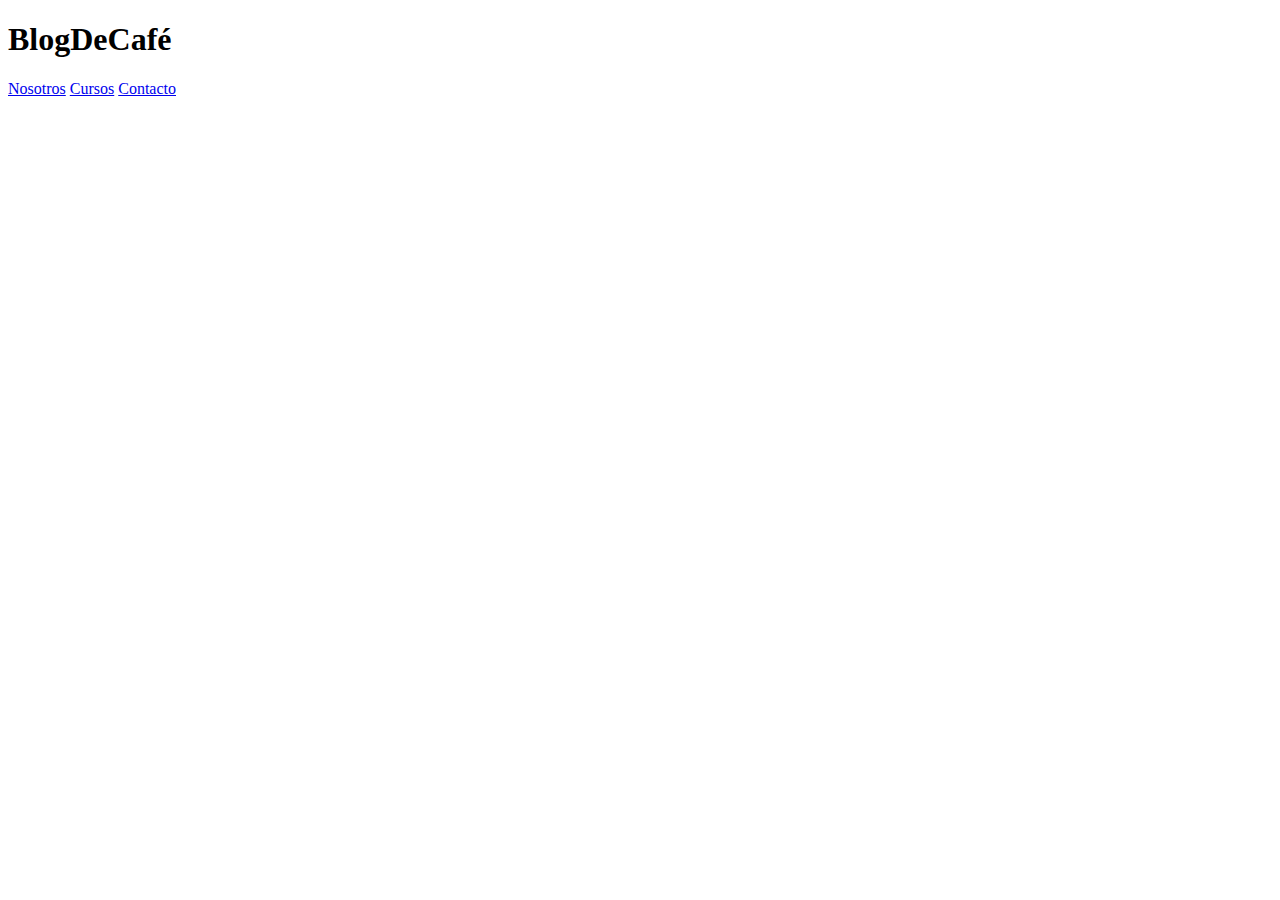
==== index.html @ 5d66c543 "archivos necesarios" ====
<!DOCTYPE html>
<html lang="en">
<head>
    <meta charset="UTF-8">
    <meta name="viewport" content="width=device-width, initial-scale=1.0">
    <meta http-equiv="X-UA-Compatible" content="ie=edge">
    <title>Blog de Café</title>

    <link rel="stylesheet" href="css/style.css">
</head>
<body>

    <h1>BlogDeCafé</h1>

    <nav class="navegacion">
        <a href="#">Nosotros</a>
        <a href="#">Cursos</a>
        <a href="#">Contacto</a>
    </nav>
    
</body>
</html>
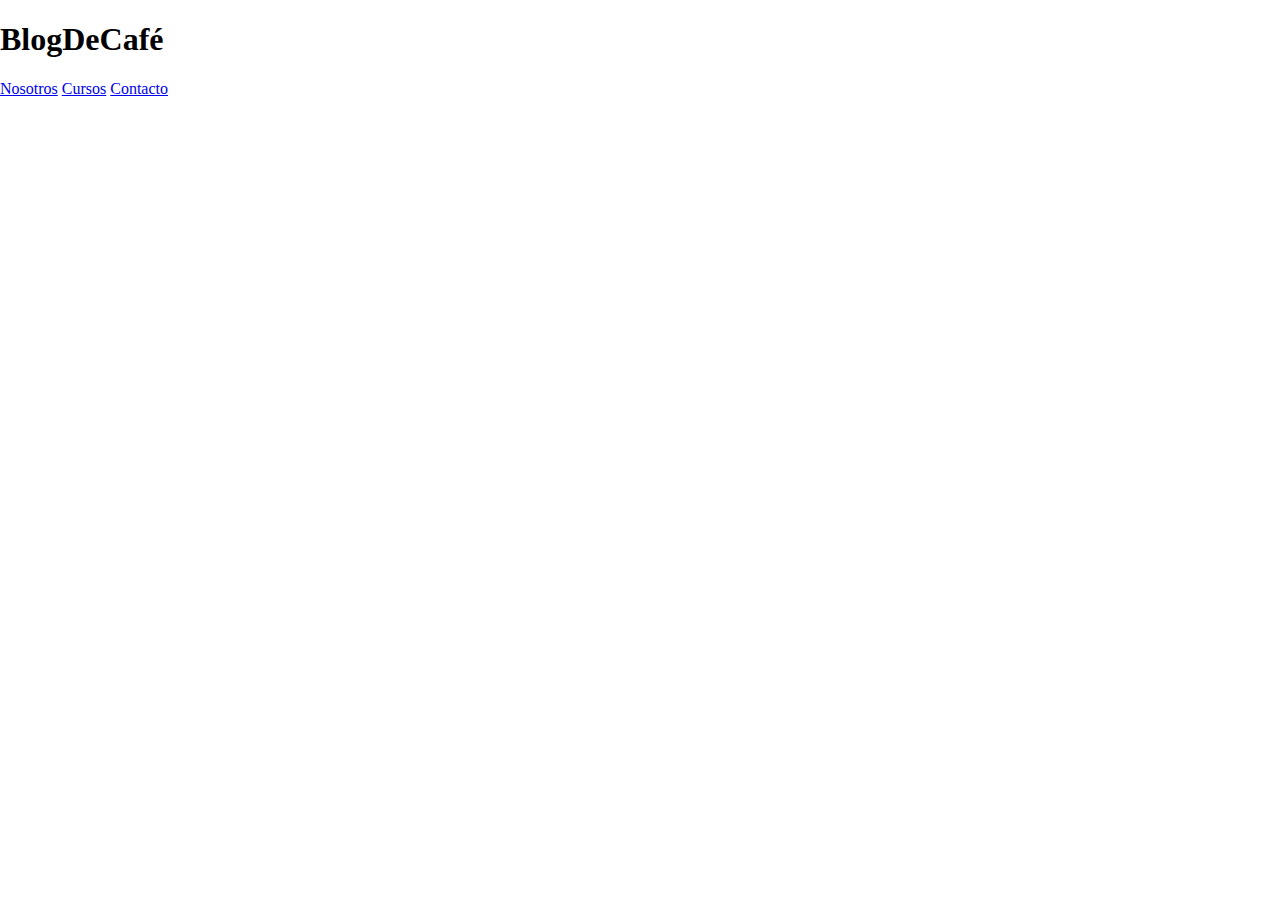
==== commit 032d2aa4: "lol" ====
--- a/index.html
+++ b/index.html
@@ -5,8 +5,9 @@
     <meta name="viewport" content="width=device-width, initial-scale=1.0">
     <meta http-equiv="X-UA-Compatible" content="ie=edge">
     <title>Blog de Café</title>
-
+    <link href="https://fonts.googleapis.com/css2?family=Open+Sans:wght@400;700&family=PT+Sans:wght@400;700&display=swap" rel="stylesheet">
     <link rel="stylesheet" href="css/style.css">
+    <link rel="stylesheet" href="css/normalize.css">
 </head>
 <body>
 
@@ -17,6 +18,6 @@
         <a href="#">Cursos</a>
         <a href="#">Contacto</a>
     </nav>
-    
+
 </body>
-</html>+</html>
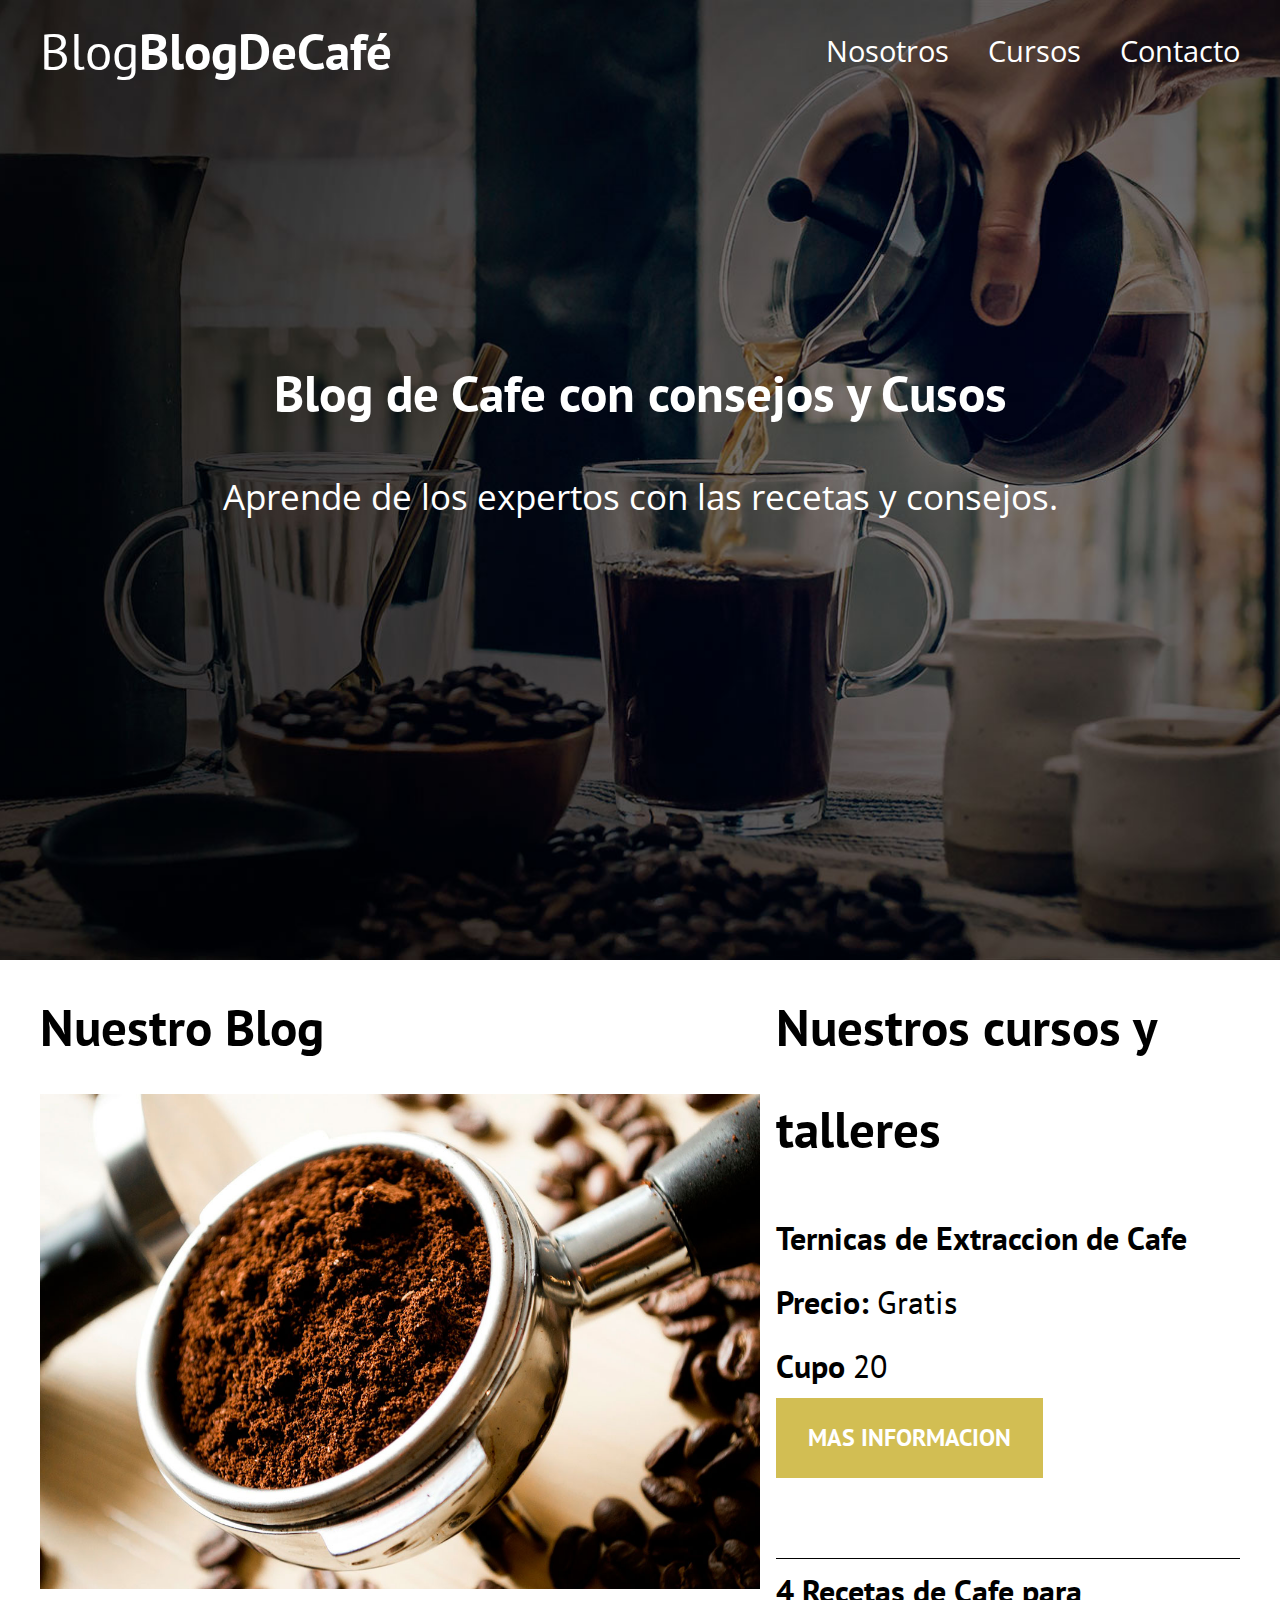
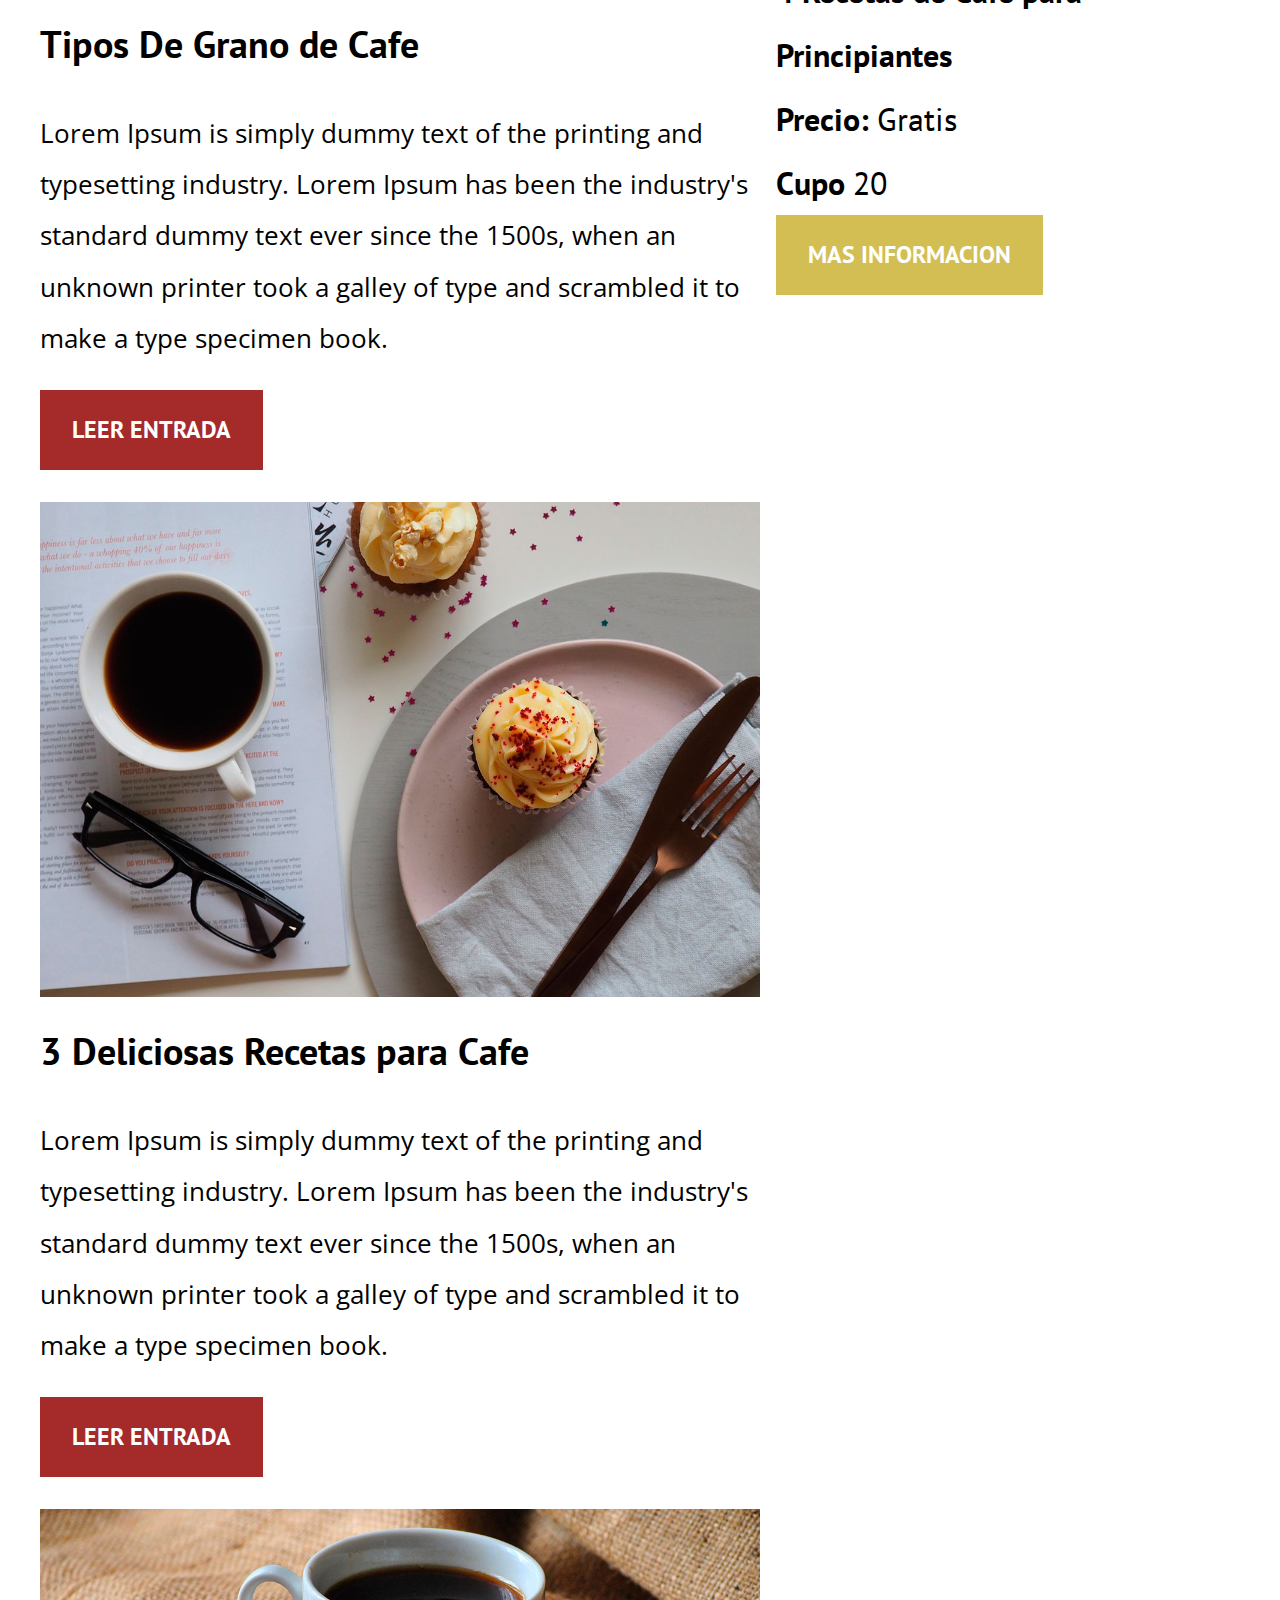
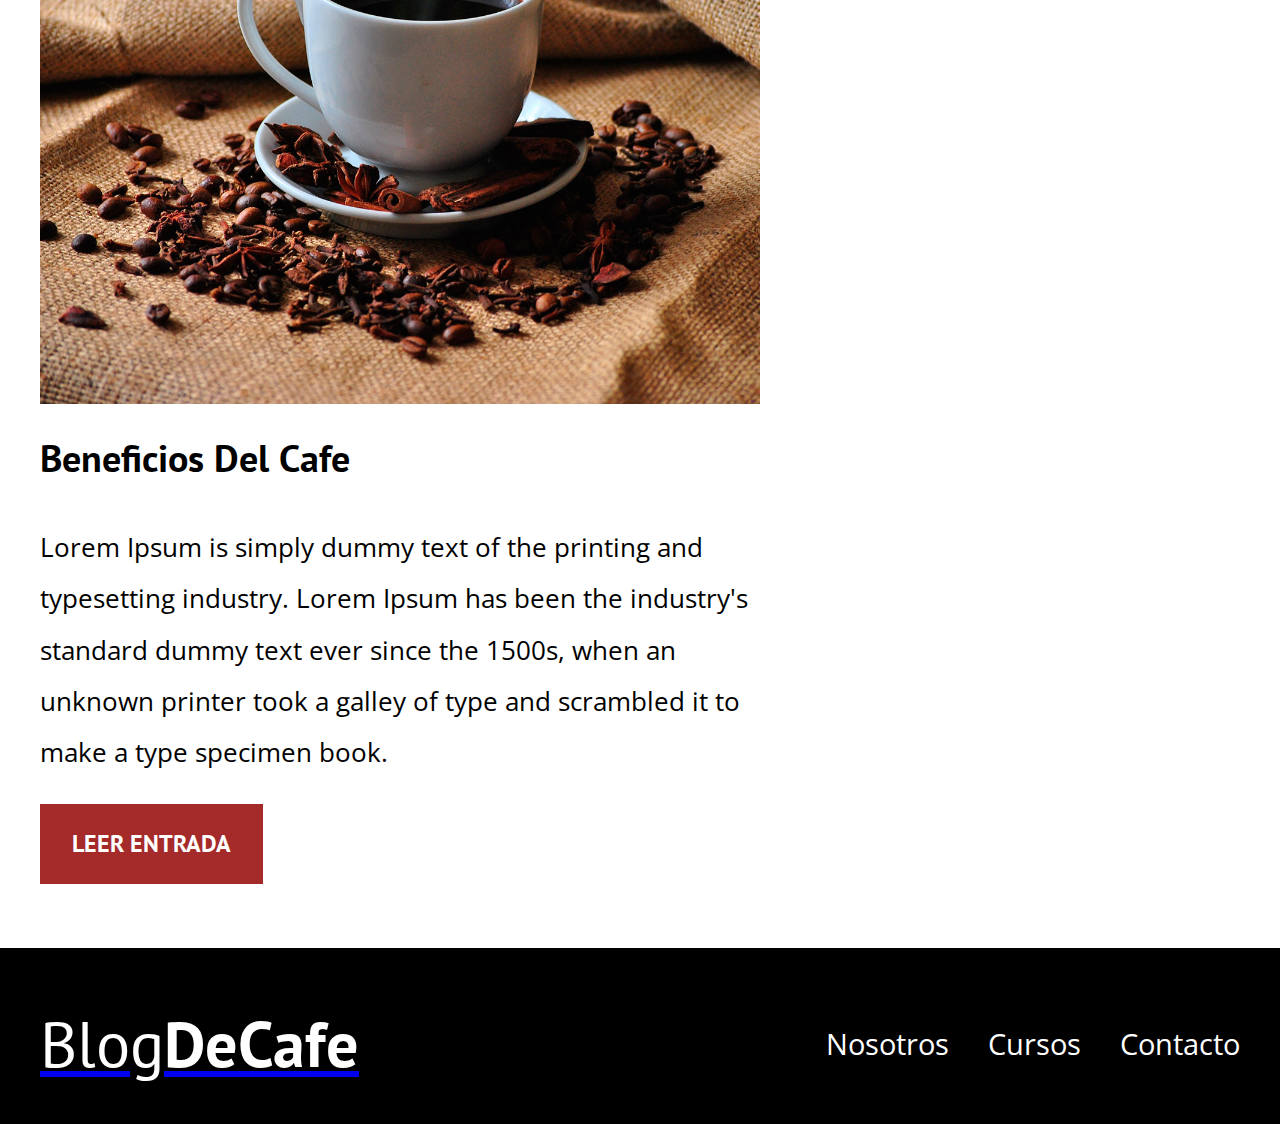
==== commit f838d985: "avances de pagina nosotros" ====
--- a/index.html
+++ b/index.html
@@ -1,23 +1,120 @@
 <!DOCTYPE html>
 <html lang="en">
+
 <head>
-    <meta charset="UTF-8">
-    <meta name="viewport" content="width=device-width, initial-scale=1.0">
-    <meta http-equiv="X-UA-Compatible" content="ie=edge">
-    <title>Blog de Café</title>
-    <link href="https://fonts.googleapis.com/css2?family=Open+Sans:wght@400;700&family=PT+Sans:wght@400;700&display=swap" rel="stylesheet">
-    <link rel="stylesheet" href="css/style.css">
-    <link rel="stylesheet" href="css/normalize.css">
+  <meta charset="UTF-8">
+  <meta name="viewport" content="width=device-width, initial-scale=1.0">
+  <meta http-equiv="X-UA-Compatible" content="ie=edge">
+  <title>Blog de Café</title>
+  <link href="https://fonts.googleapis.com/css2?family=Open+Sans:wght@400;700&family=PT+Sans:wght@400;700&display=swap" rel="stylesheet">
+  <link rel="stylesheet" href="css/style.css">
+  <link rel="stylesheet" href="css/normalize.css">
 </head>
+
 <body>
+  <header class="site-header">
+    <div class="contenedor">
+      <div class="barra">
+        <a href="/">
+          <h1 class="no-margin">Blog<span>BlogDeCafé</span></h1>
+        </a>
 
-    <h1>BlogDeCafé</h1>
+        <nav class="navegacion">
+          <a href="nosotros.html">Nosotros</a>
+          <a href="cursos.html">Cursos</a>
+          <a href="contacto.html">Contacto</a>
+        </nav>
+      </div>
 
-    <nav class="navegacion">
-        <a href="#">Nosotros</a>
-        <a href="#">Cursos</a>
-        <a href="#">Contacto</a>
-    </nav>
+      <div class="texto-header">
+        <h2 class="no-margin">Blog de Cafe con consejos y Cusos</h2>
+        <p class="no-margin">Aprende de los expertos con las recetas y consejos.</p>
+      </div>
+    </div>
+  </header>
 
+  <div class="contenido-principal contenedor">
+    <main class="blog">
+      <h2 class="no-margin">Nuestro Blog</h2>
+
+      <article class="entrada-blog">
+        <div class="imagen">
+          <img src="img/blog1.jpg" alt="Imagen blog">
+        </div>
+        <div class="contenido-blog">
+          <h3 class="no-margin">Tipos De Grano de Cafe</h3>
+          <p>Lorem Ipsum is simply dummy text of the printing and typesetting industry. Lorem Ipsum has been the industry's standard dummy text ever since the 1500s, when an unknown printer took a galley of type and scrambled it to make a type
+            specimen book.</p>
+          <a href="entrada.html" class="btn btn-primario">Leer Entrada</a>
+        </div>
+      </article>
+
+      <article class="entrada-blog">
+        <div class="imagen">
+          <img src="img/blog2.jpg" alt="Imagen blog">
+        </div>
+        <div class="contenido-blog">
+          <h3 class="no-margin">3 Deliciosas Recetas para Cafe</h3>
+          <p>Lorem Ipsum is simply dummy text of the printing and typesetting industry. Lorem Ipsum has been the industry's standard dummy text ever since the 1500s, when an unknown printer took a galley of type and scrambled it to make a type
+            specimen book.</p>
+          <a href="entrada.html" class="btn btn-primario">Leer Entrada</a>
+        </div>
+      </article>
+
+      <article class="entrada-blog">
+        <div class="imagen">
+          <img src="img/blog3.jpg" alt="Imagen blog">
+        </div>
+        <div class="contenido-blog">
+          <h3 class="no-margin">Beneficios Del Cafe</h3>
+          <p>Lorem Ipsum is simply dummy text of the printing and typesetting industry. Lorem Ipsum has been the industry's standard dummy text ever since the 1500s, when an unknown printer took a galley of type and scrambled it to make a type
+            specimen book.</p>
+          <a href="entrada.html" class="btn btn-primario">Leer Entrada</a>
+        </div>
+      </article>
+    </main>
+
+    <aside class="cursos">
+      <h2 class="no-margin">Nuestros cursos y talleres</h2>
+
+      <ul class="cursos-lista">
+        <li class="curso">
+          <h4 class="no-margin">Ternicas de Extraccion de Cafe</h4>
+
+          <p class="no-margin">Precio: <span>Gratis</span></p>
+
+          <p class="no-margin">Cupo <span>20</span></p>
+
+          <a href="cursos.html" class="btn btn-secundario">Mas informacion</a>
+        </li>
+
+        <li class="curso">
+          <h4 class="no-margin">4 Recetas de Cafe para Principiantes</h4>
+
+          <p class="no-margin">Precio: <span>Gratis</span></p>
+
+          <p class="no-margin">Cupo <span>20</span></p>
+
+          <a href="cursos.html" class="btn btn-secundario">Mas informacion</a>
+        </li>
+      </ul>
+    </aside>
+  </div>
+  <footer class="site-footer">
+    <div class="contenedor">
+      <div class="barra">
+        <a href="/">
+          <p class="no-margin">Blog<span>DeCafe</span></p>
+        </a>
+
+        <nav class="navegacion">
+          <a href="nosotros.html">Nosotros</a>
+          <a href="cursos.html">Cursos</a>
+          <a href="contacto.html">Contacto</a>
+        </nav>
+      </div>
+    </div>
+  </footer>
 </body>
+
 </html>
--- a/css/style.css
+++ b/css/style.css
@@ -0,0 +1,249 @@
+1
+
+/* apply a natural box layout model to all elements, but allowing components to change */
+html {
+  box-sizing: border-box;
+  font-size: 62.5%;
+  /*para rems*/
+}
+
+*, *:before, *:after {
+  box-sizing: inherit;
+}
+
+body {
+  font-family: 'Open Sans', sans-serif;
+  font-size: 1.6rem;
+  line-height: 2;
+}
+
+/*Globales*/
+.contenedor {
+  max-width: 1200px;
+  width: 95%;
+  margin: 0 auto;
+}
+
+h1, h2, h3, h4 {
+  font-family: 'PT Sans', sans-serif;
+}
+
+h1 {
+  font-size: 4rem;
+}
+
+h2 {
+  font-size: 3.2rem;
+}
+
+h3 {
+  font-size: 2.4rem;
+}
+
+h4 {
+  font-size: 2rem;
+}
+
+img {
+  max-width: 100%;
+}
+
+/*Utilidades*/
+.centrar-texto {
+  text-align: center;
+}
+
+.no-margin {
+  margin: 0;
+}
+
+.btn {
+  display: block;
+  text-align: center;
+  padding: 1rem 2rem;
+  margin-bottom: 2rem;
+  font-family: 'PT Sans', sans-serif;
+  font-weight: 700;
+  text-decoration: none;
+  text-transform: uppercase;
+  font-size: 1.5rem;
+  color: white;
+}
+
+@media (min-width: 768px) {
+  .btn {
+    display: inline-block;
+  }
+}
+
+.btn-primario {
+  background-color: brown;
+}
+
+.btn-secundario {
+  background-color: rgb(210, 190, 83);
+}
+
+/*header*/
+@media (min-width:768px) {
+  .barra {
+    display: flex;
+    justify-content: space-between;
+    align-items: center;
+  }
+}
+
+.site-header {
+  background-image: url(../img/banner.jpg);
+  background-repeat: no-repeat;
+  background-position: center center;
+  background-size: cover;
+  height: 60rem;
+}
+
+.site-header a {
+  color: white;
+  text-decoration: none;
+}
+
+.site-header h1 {
+  text-align: center;
+  font-weight: 400;
+}
+
+.site-header h1 span {
+  font-weight: 700;
+}
+
+.navegacion a {
+  text-align: center;
+  display: block;
+  font-size: 1.8rem;
+  text-decoration: none;
+  color: white;
+}
+
+@media (min-width: 768px) {
+  .navegacion a {
+    display: inline;
+    margin-right: 2rem;
+  }
+
+  .navegacion a:last-of-type {
+    margin: 0;
+  }
+}
+
+/*header texto*/
+.texto-header {
+  color: white;
+  text-align: center;
+  margin-top: 5rem;
+}
+
+@media (min-width: 768px) {
+  .texto-header {
+    margin-top: 15rem;
+  }
+}
+
+.texto-header p {
+  font-size: 2.2rem;
+}
+
+/*Contenido Principal HOME*/
+.contenido-principal {
+  display: flex;
+  flex-wrap: wrap;
+}
+
+.blog, .cursos {
+  /*flex: 0 0 100%;*/
+  flex-grow: 0;
+  flex-shrink: 0;
+  flex-basis: 100%;
+}
+
+.cursos {
+  order: -1;
+}
+
+@media (min-width:768px) {
+  .contenido-principal {
+    justify-content: space-between;
+    column-gap: 1rem;
+  }
+
+  .blog {
+    flex-basis: 60%;
+    order: -1;
+  }
+
+  .cursos {
+    flex-basis: calc(40% - 1rem);
+  }
+}
+
+.cursos-lista {
+  padding: 0;
+  list-style: none;
+}
+
+.curso {
+  padding-bottom: 3rem;
+  border-bottom: 1px solid black;
+}
+
+.curso:last-of-type {
+  border-bottom: none;
+}
+
+.curso p {
+  font-family: 'PT Sans', sans-serif;
+  font-weight: 700;
+  font-size: 2rem;
+}
+
+.curso p span {
+  font-weight: 400;
+}
+
+/*footer*/
+.site-footer {
+  background-color: black;
+  margin-top: 2rem;
+  padding: 2rem 0 1rem 0;
+}
+
+.site-footer p {
+  color: white;
+  font-size: 4rem;
+  font-weight: 400;
+  font-family: 'PT Sans', sans-serif;
+}
+
+.site-footer span {
+  font-weight: 700;
+}
+
+@media (max-width: 768px) {
+  .site-footer {
+    text-align: center;
+  }
+}
+
+@media (min-width: 768px) {
+  .grid {
+    display: grid;
+    grid-template-columns: 50% 50%;
+    column-gap: 1rem;
+    margin: 0 auto;
+  }
+  .contenedor-6 p {
+    font-size: 1.3rem;
+    text-align: justify;
+  }
+  .contenedor h2{
+    margin: 1rem 0;
+  }
+}
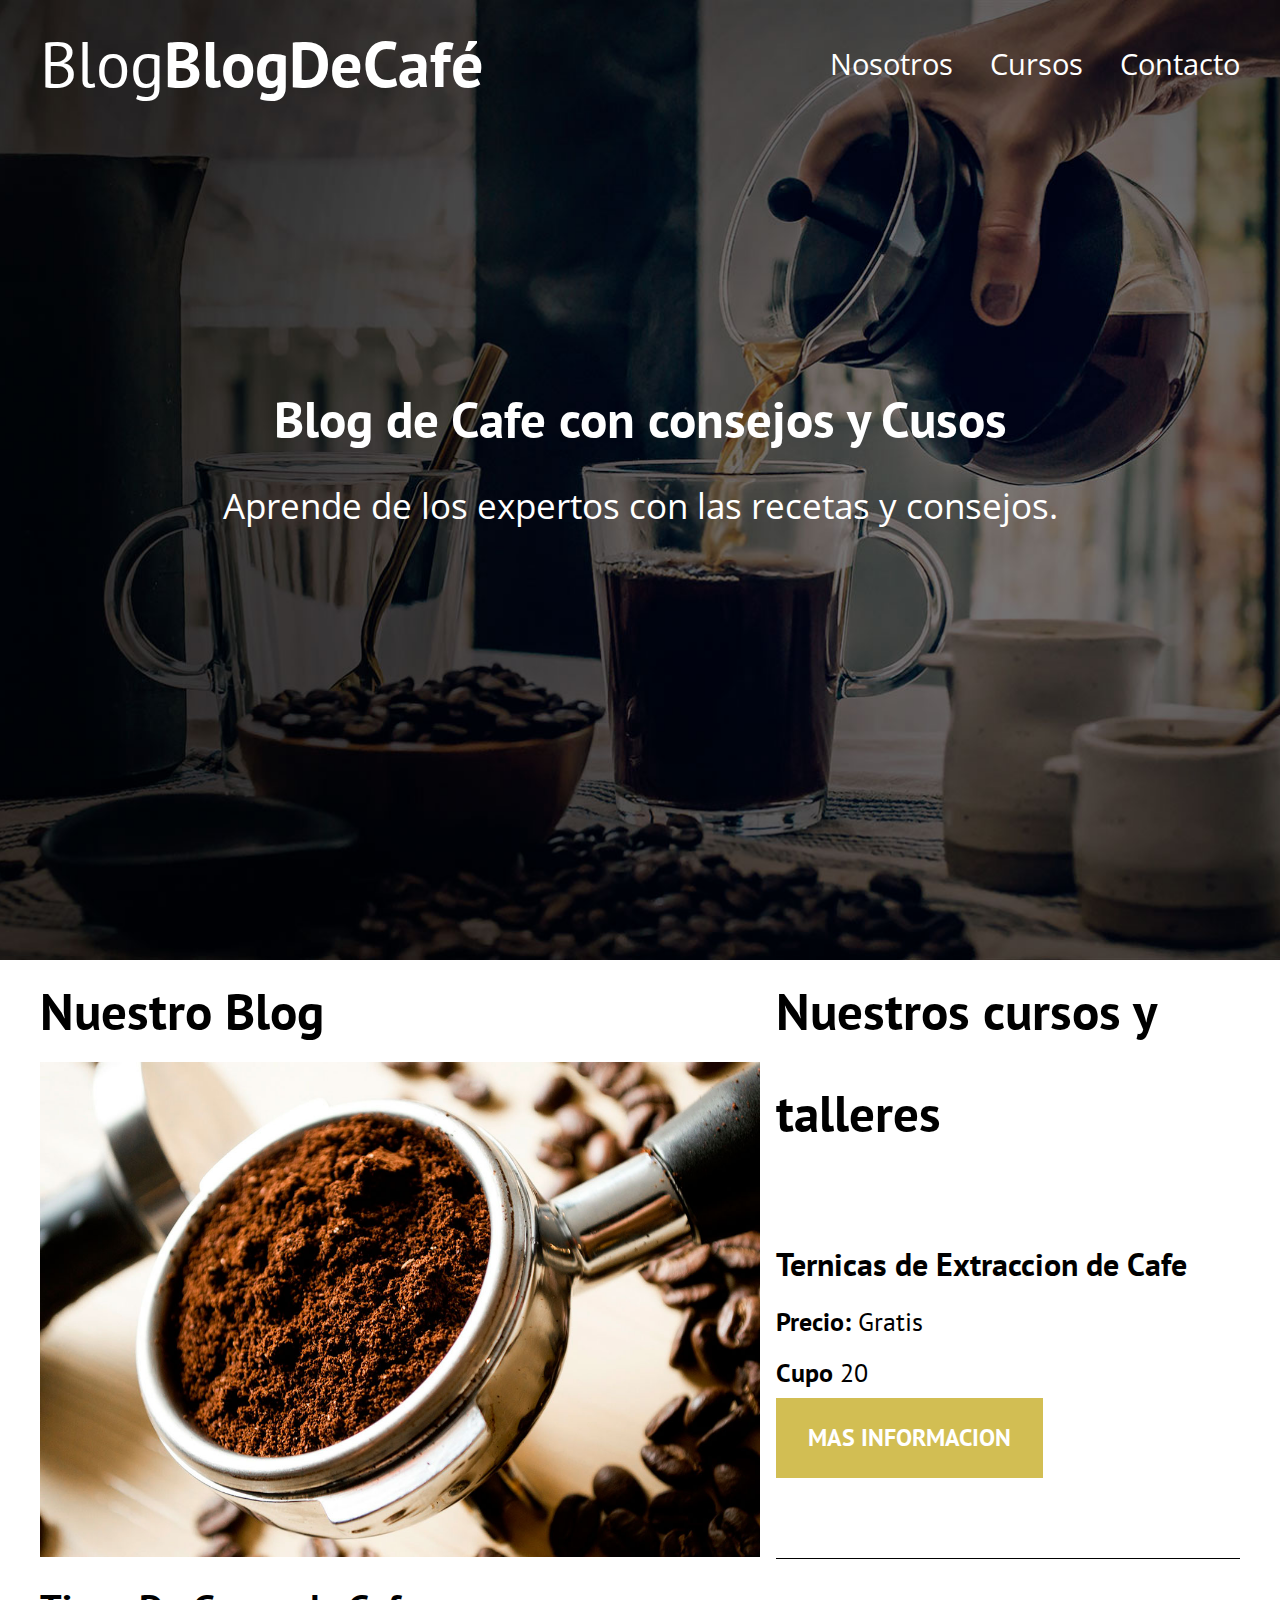
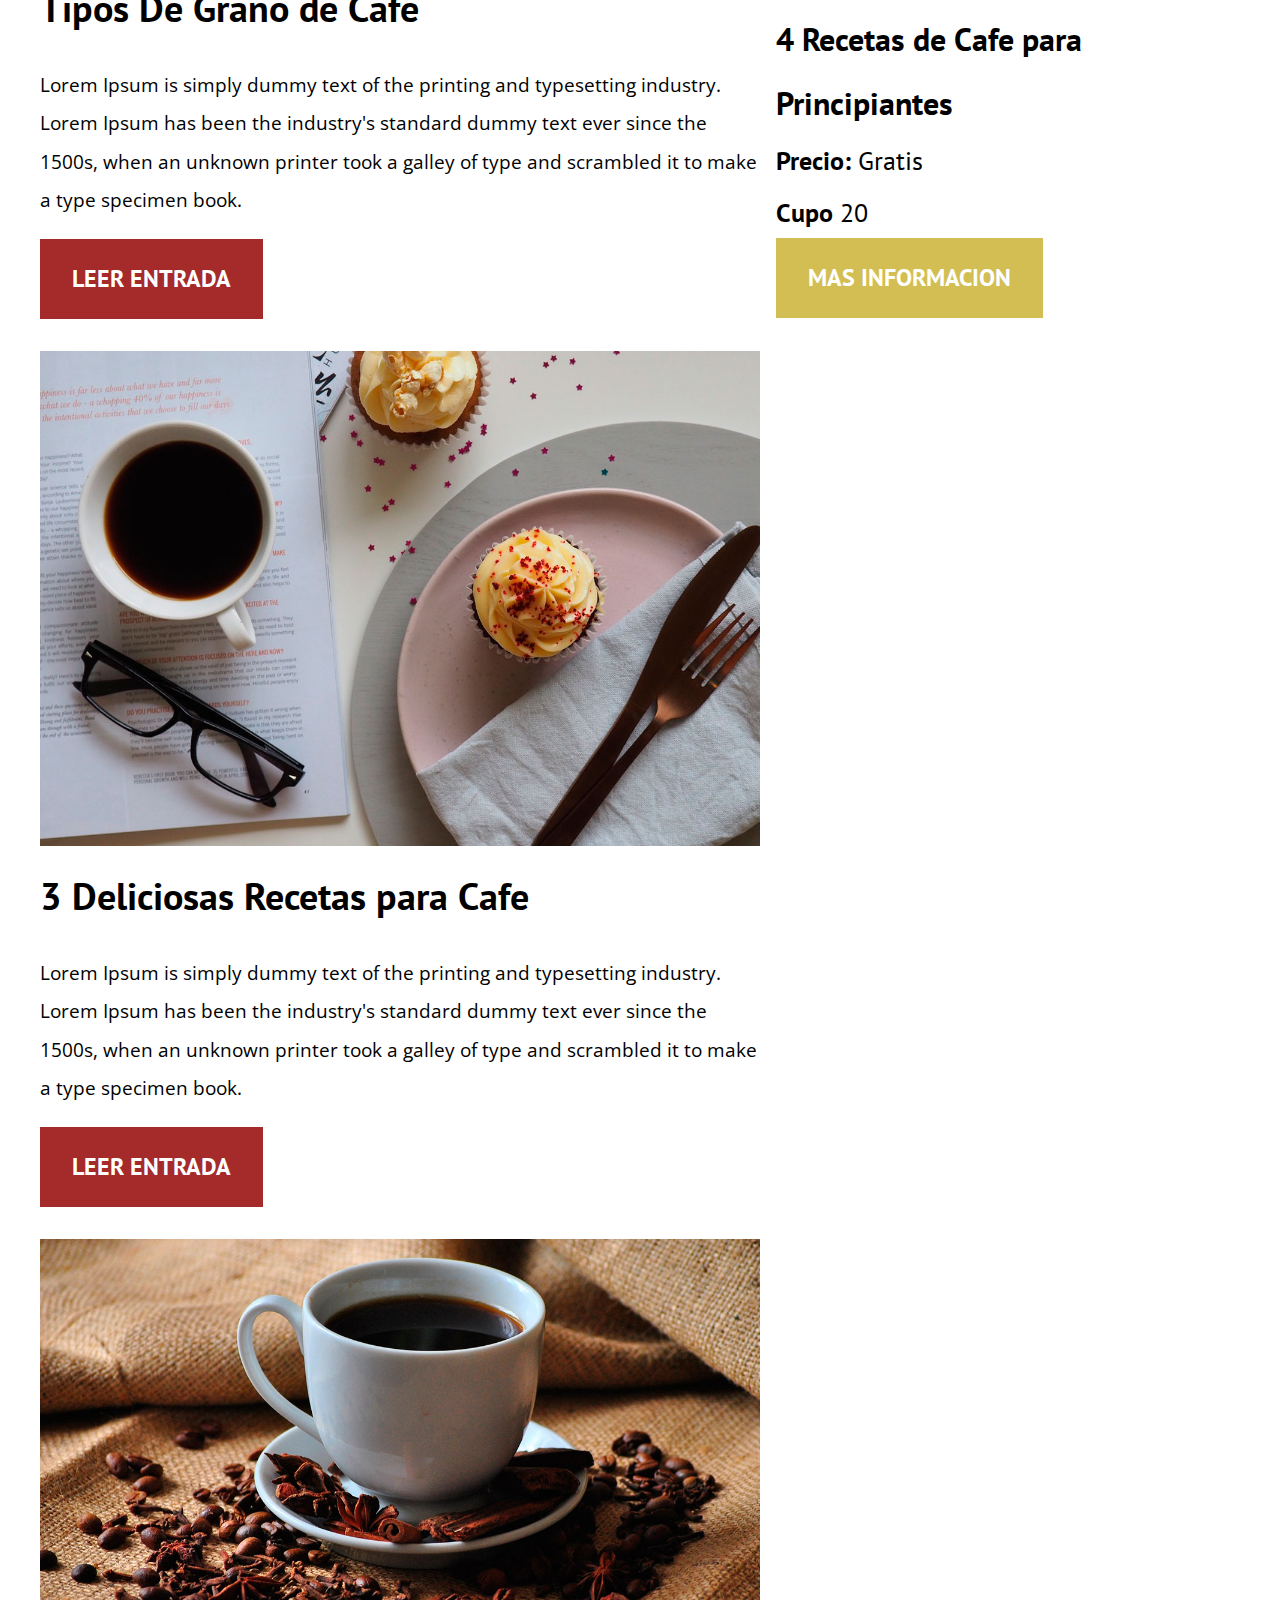
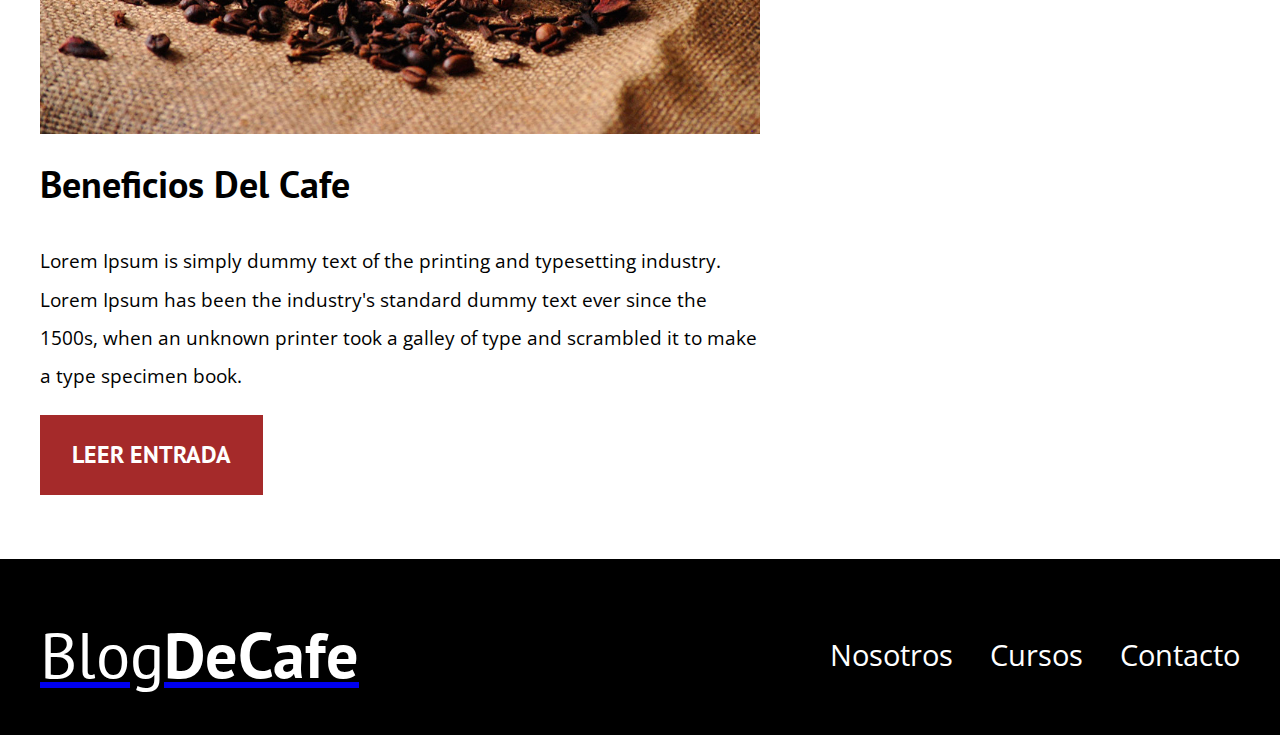
==== commit a91e6852: "finalizando proyecto, creacion de la pagina contacto y cursos." ====
--- a/index.html
+++ b/index.html
@@ -7,8 +7,9 @@
   <meta http-equiv="X-UA-Compatible" content="ie=edge">
   <title>Blog de Café</title>
   <link href="https://fonts.googleapis.com/css2?family=Open+Sans:wght@400;700&family=PT+Sans:wght@400;700&display=swap" rel="stylesheet">
+  <link rel="stylesheet" href="css/normalize.css">
   <link rel="stylesheet" href="css/style.css">
-  <link rel="stylesheet" href="css/normalize.css">
+
 </head>
 
 <body>
--- a/css/style.css
+++ b/css/style.css
@@ -13,7 +13,7 @@
 
 body {
   font-family: 'Open Sans', sans-serif;
-  font-size: 1.6rem;
+  font-size: 1.2rem;
   line-height: 2;
 }
 
@@ -68,11 +68,17 @@
   text-transform: uppercase;
   font-size: 1.5rem;
   color: white;
+  flex: 0 0 100%;
+}
+
+.btn:hover {
+  cursor: pointer;
 }
 
 @media (min-width: 768px) {
   .btn {
     display: inline-block;
+    flex: 0 0 auto;
   }
 }
 
@@ -192,6 +198,8 @@
 .curso {
   padding-bottom: 3rem;
   border-bottom: 1px solid black;
+  padding-top: 3rem;
+  column-gap: 2rem;
 }
 
 .curso:last-of-type {
@@ -201,10 +209,11 @@
 .curso p {
   font-family: 'PT Sans', sans-serif;
   font-weight: 700;
-  font-size: 2rem;
-}
-
-.curso p span {
+  font-size: 1.6rem;
+}
+
+.curso p span, .curso p.descripcion {
+  /**ojo aqui**/
   font-weight: 400;
 }
 
@@ -222,7 +231,7 @@
   font-family: 'PT Sans', sans-serif;
 }
 
-.site-footer span {
+.site-footer p span {
   font-weight: 700;
 }
 
@@ -232,18 +241,73 @@
   }
 }
 
+/*grid*/
 @media (min-width: 768px) {
   .grid {
-    display: grid;
-    grid-template-columns: 50% 50%;
-    column-gap: 1rem;
-    margin: 0 auto;
-  }
-  .contenedor-6 p {
-    font-size: 1.3rem;
-    text-align: justify;
-  }
-  .contenedor h2{
-    margin: 1rem 0;
-  }
-}
+    display: flex;
+    justify-content: space-between;
+    flex-wrap: wrap;
+  }
+
+  .centrar-columnas {
+    justify-content: center;
+  }
+
+  .columnas-4 {
+    flex: 0 0 calc(33.3% - 1rem);
+  }
+
+  .columnas-6 {
+    flex: 0 0 calc(50% - 1rem);
+  }
+
+  .columnas-8 {
+    flex: 0 0 calc(66.6% - 1rem);
+  }
+
+  .columnas-10 {
+    flex: 0 0 calc(83.3% - 1rem);
+  }
+
+  .columnas-12 {
+    flex: 0 0 100%;
+  }
+}
+
+/*Contacto*/
+.formulario-contacto {
+  background-color: white;
+  padding: 5rem;
+}
+
+@media (min-width: 768px) {
+  .formulario-contacto {
+    margin-top: -10rem;
+  }
+}
+
+.formulario-contacto .campo {
+  display: flex;
+  justify-content: space-between;
+  margin-bottom: 2rem;
+}
+
+.formulario-contacto .campo label {
+  flex: 0 0 8rem;
+}
+
+.formulario-contacto .campo input:not([type="submit"]),
+.formulario-contacto textarea {
+  flex: 1;
+  border: 0.1rem solid black;
+  padding: 1rem;
+}
+
+.formulario-contacto textarea {
+  height: 20rem;
+}
+
+.formulario-contacto .enviar {
+  display: flex;
+  justify-content: flex-end;
+}
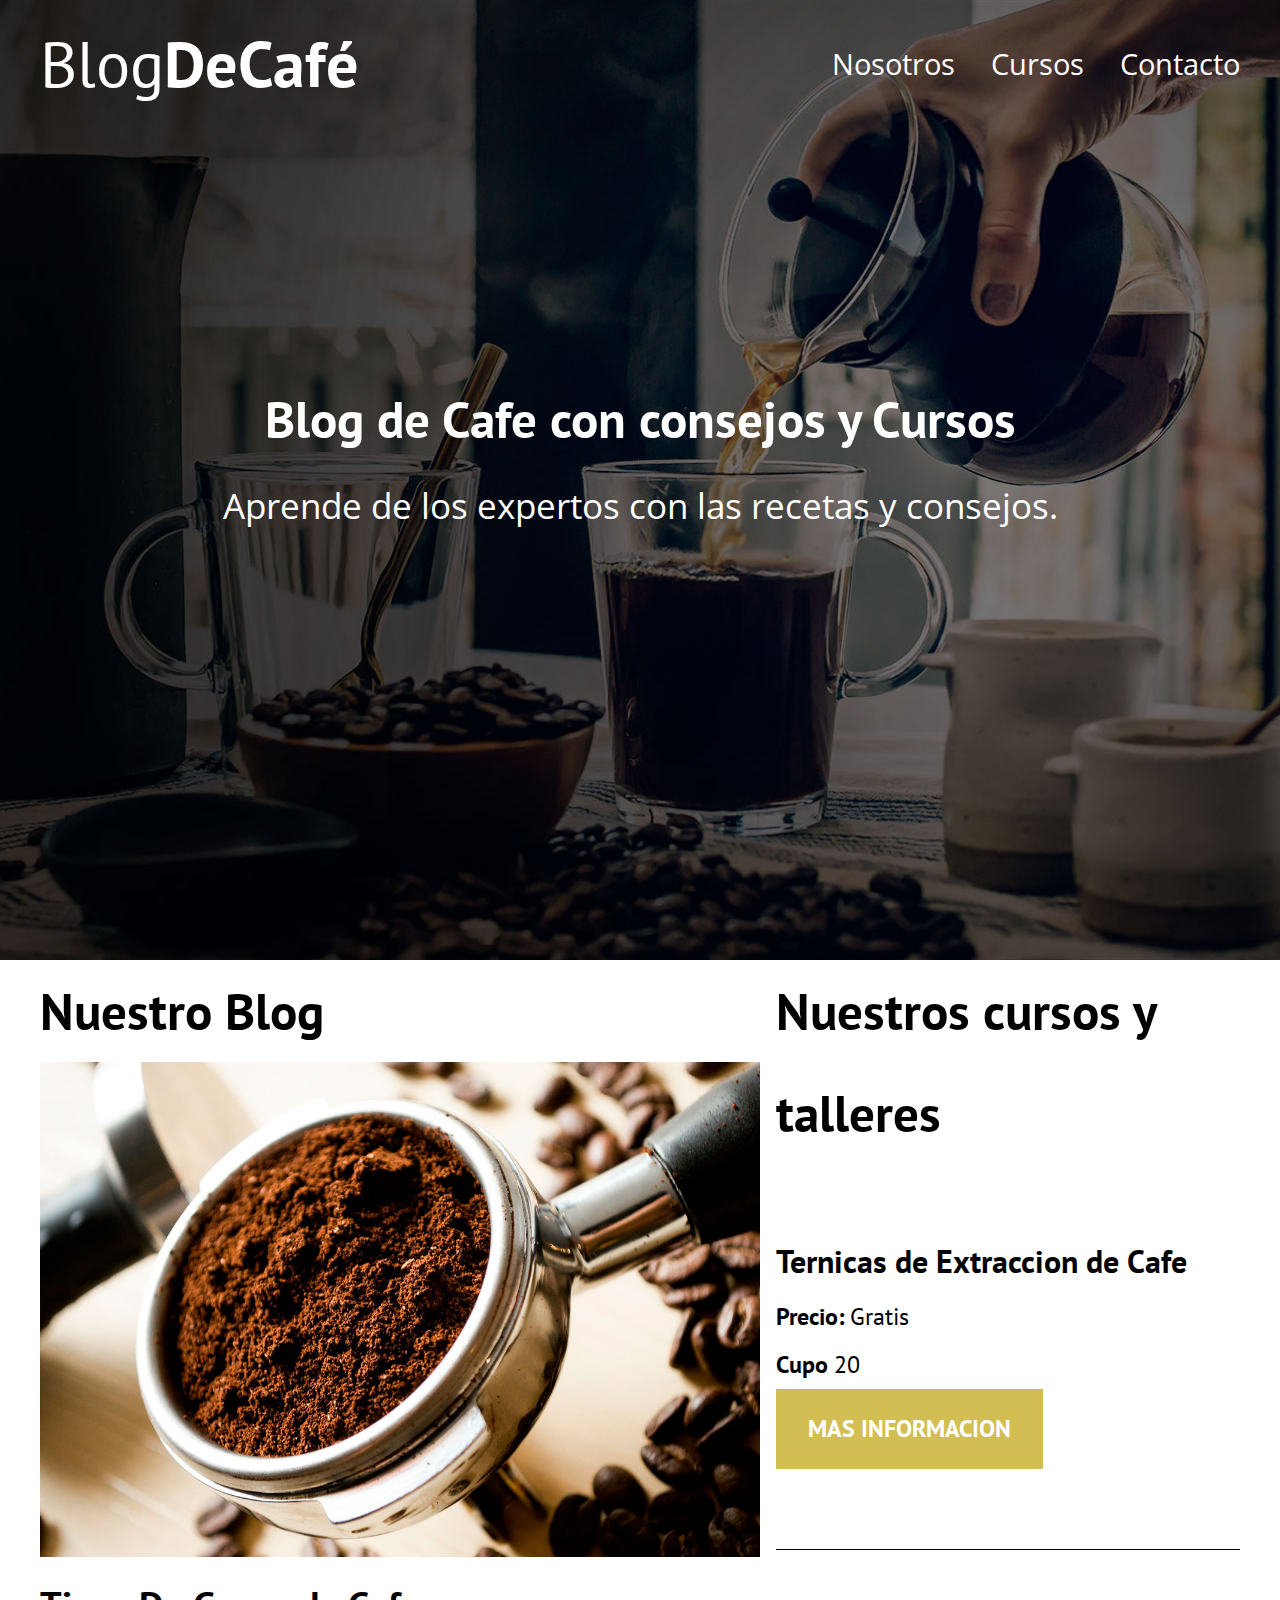
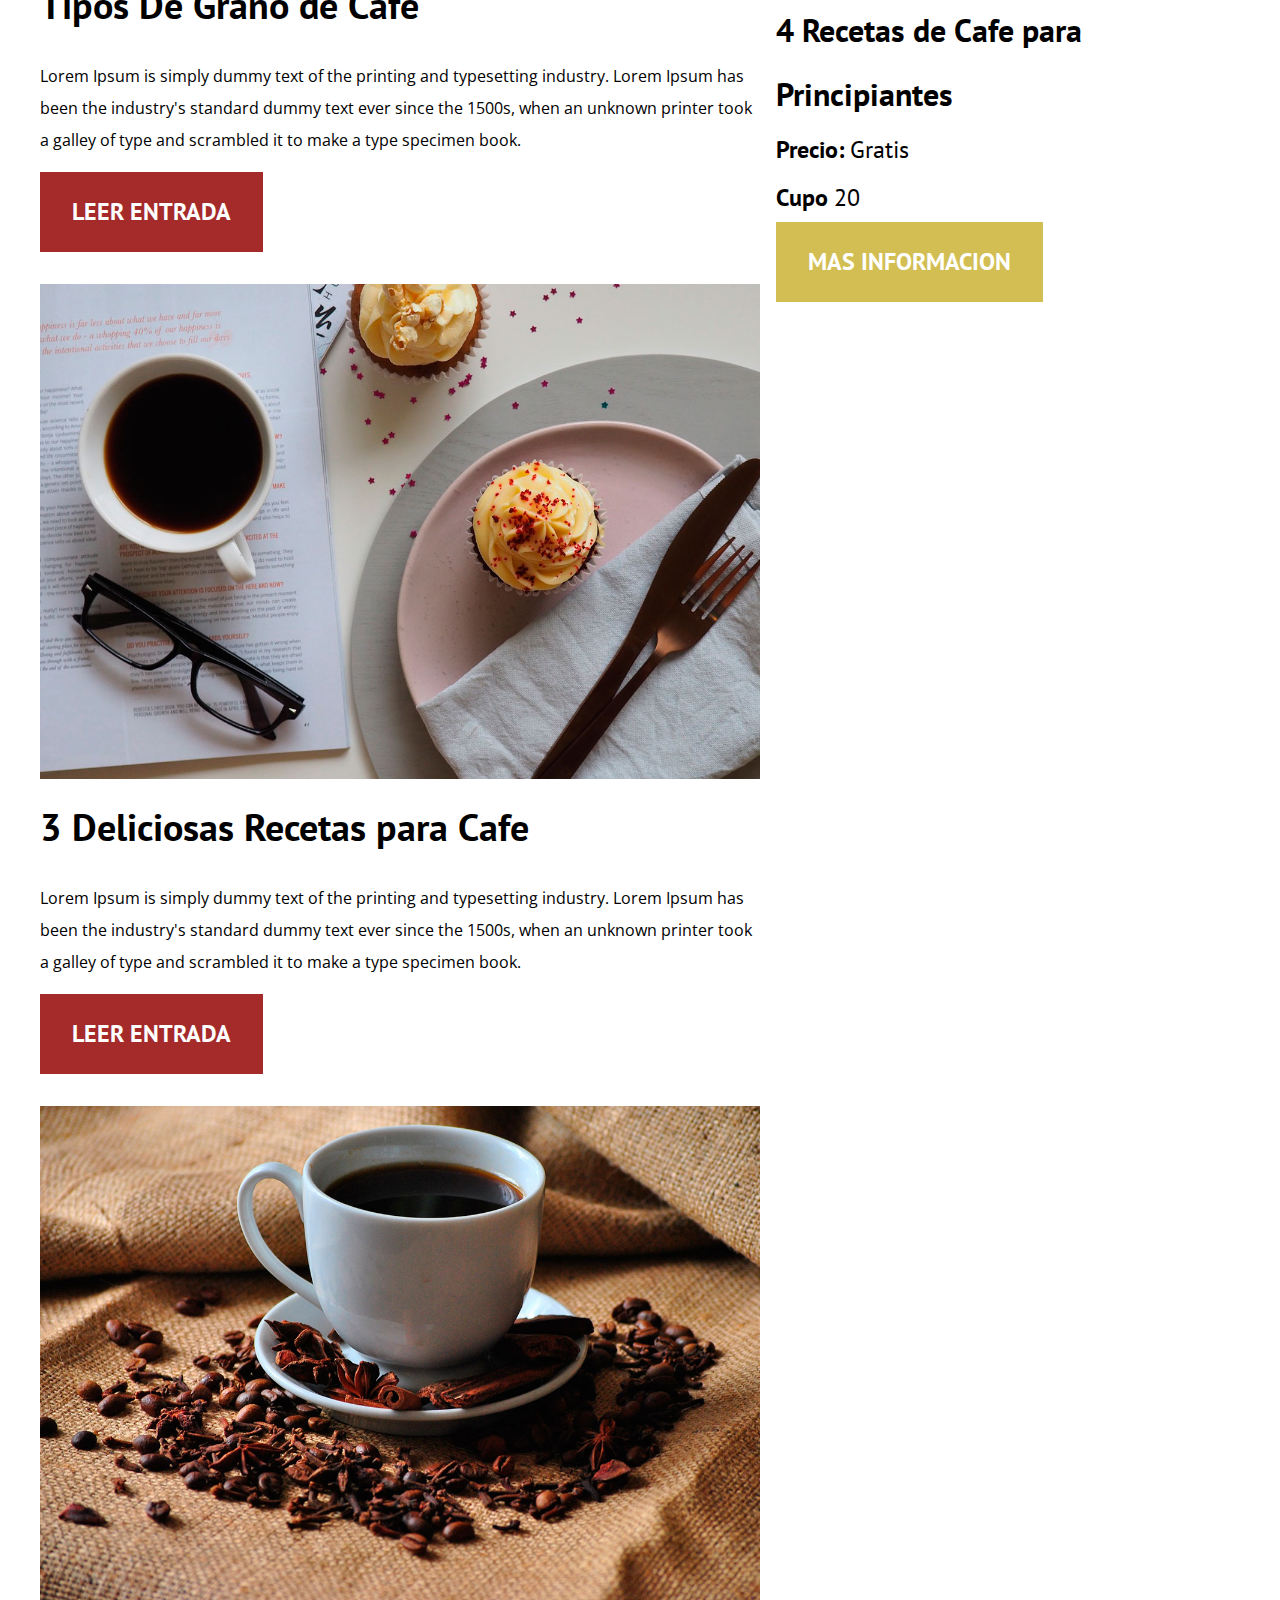
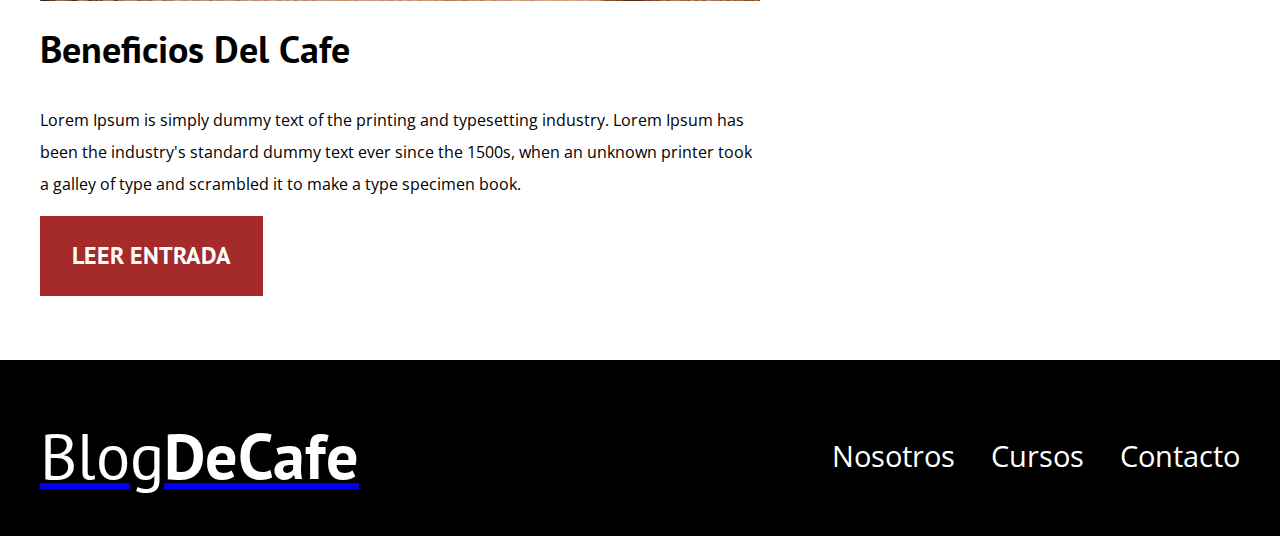
==== commit ba98bd89: "correciones ortograficas" ====
--- a/index.html
+++ b/index.html
@@ -17,7 +17,7 @@
     <div class="contenedor">
       <div class="barra">
         <a href="/">
-          <h1 class="no-margin">Blog<span>BlogDeCafé</span></h1>
+          <h1 class="no-margin">Blog<span>DeCafé</span></h1>
         </a>
 
         <nav class="navegacion">
@@ -28,7 +28,7 @@
       </div>
 
       <div class="texto-header">
-        <h2 class="no-margin">Blog de Cafe con consejos y Cusos</h2>
+        <h2 class="no-margin">Blog de Cafe con consejos y Cursos</h2>
         <p class="no-margin">Aprende de los expertos con las recetas y consejos.</p>
       </div>
     </div>
--- a/css/style.css
+++ b/css/style.css
@@ -13,7 +13,7 @@
 
 body {
   font-family: 'Open Sans', sans-serif;
-  font-size: 1.2rem;
+  font-size: 1rem;
   line-height: 2;
 }
 
@@ -209,7 +209,7 @@
 .curso p {
   font-family: 'PT Sans', sans-serif;
   font-weight: 700;
-  font-size: 1.6rem;
+  font-size: 1.5rem;
 }
 
 .curso p span, .curso p.descripcion {
@@ -246,6 +246,10 @@
   .grid {
     display: flex;
     justify-content: space-between;
+  }
+  .grid-contacto{
+    display: flex;
+    justify-content: space-between;
     flex-wrap: wrap;
   }
 
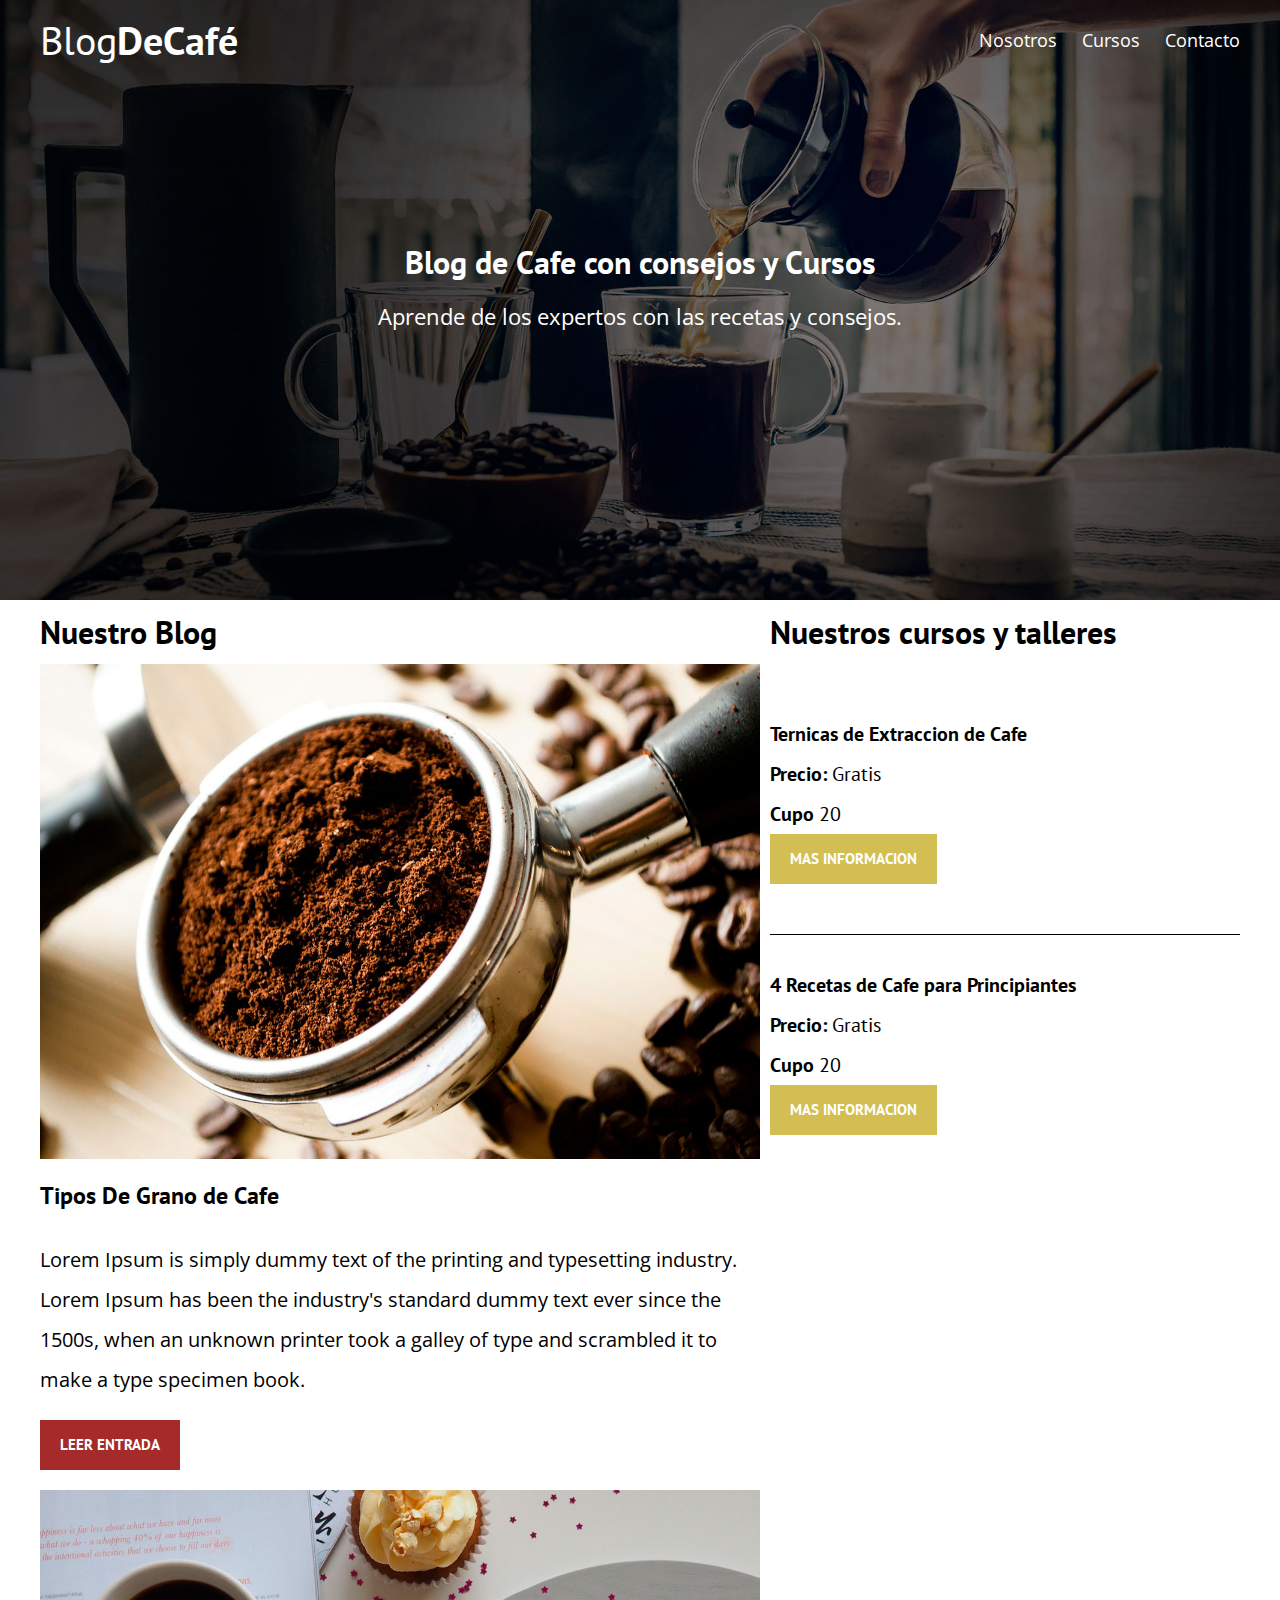
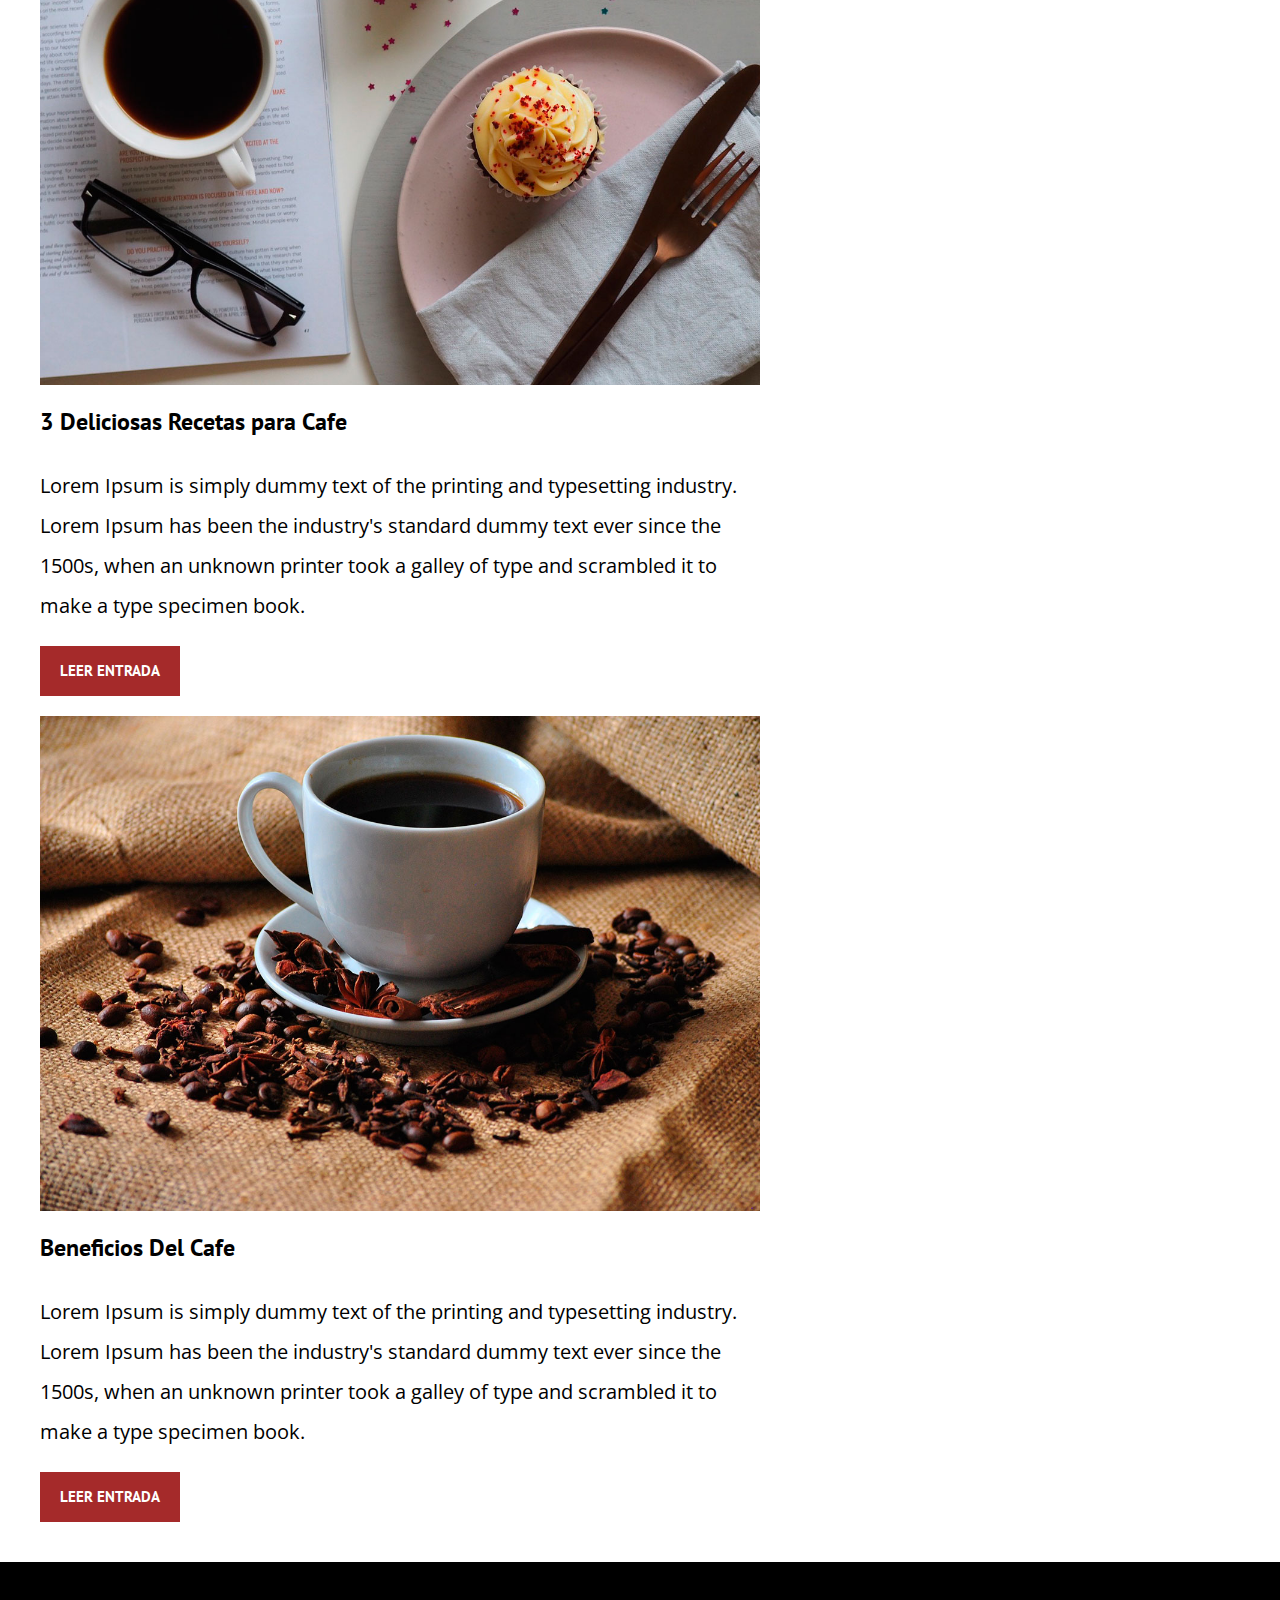
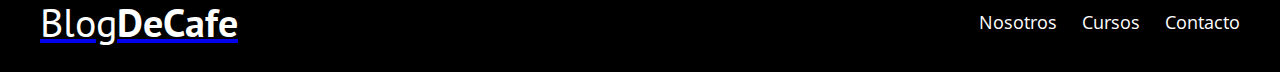
==== commit 73fb48e5: "Correccion de Detalles" ====
--- a/index.html
+++ b/index.html
@@ -54,7 +54,7 @@
         <div class="imagen">
           <img src="img/blog2.jpg" alt="Imagen blog">
         </div>
-        <div class="contenido-blog">
+        <div class="contenido-principal">
           <h3 class="no-margin">3 Deliciosas Recetas para Cafe</h3>
           <p>Lorem Ipsum is simply dummy text of the printing and typesetting industry. Lorem Ipsum has been the industry's standard dummy text ever since the 1500s, when an unknown printer took a galley of type and scrambled it to make a type
             specimen book.</p>
--- a/css/style.css
+++ b/css/style.css
@@ -1,5 +1,3 @@
-1
-
 /* apply a natural box layout model to all elements, but allowing components to change */
 html {
   box-sizing: border-box;
@@ -11,9 +9,13 @@
   box-sizing: inherit;
 }
 
+p{
+  font-size: 2rem;
+}
+
 body {
   font-family: 'Open Sans', sans-serif;
-  font-size: 1rem;
+  font-size: 2rem;
   line-height: 2;
 }
 
@@ -209,7 +211,7 @@
 .curso p {
   font-family: 'PT Sans', sans-serif;
   font-weight: 700;
-  font-size: 1.5rem;
+  font-size: 2rem;
 }
 
 .curso p span, .curso p.descripcion {
@@ -289,18 +291,24 @@
     margin-top: -10rem;
   }
 }
-
-.formulario-contacto .campo {
+.campo {
   display: flex;
+  flex-direction: column;
   justify-content: space-between;
   margin-bottom: 2rem;
 }
-
-.formulario-contacto .campo label {
-  flex: 0 0 8rem;
-}
-
-.formulario-contacto .campo input:not([type="submit"]),
+@media (min-width: 768px) {
+  .campo {
+    flex-direction: row;
+    justify-content:space-around;
+  }
+}
+
+.campo label {
+  width: 10%;
+}
+
+.campo input:not([type="submit"]),
 .formulario-contacto textarea {
   flex: 1;
   border: 0.1rem solid black;
@@ -308,10 +316,14 @@
 }
 
 .formulario-contacto textarea {
-  height: 20rem;
+  height: 10rem;
 }
 
 .formulario-contacto .enviar {
   display: flex;
   justify-content: flex-end;
 }
+
+.decoration-none{
+  text-decoration: none;
+}